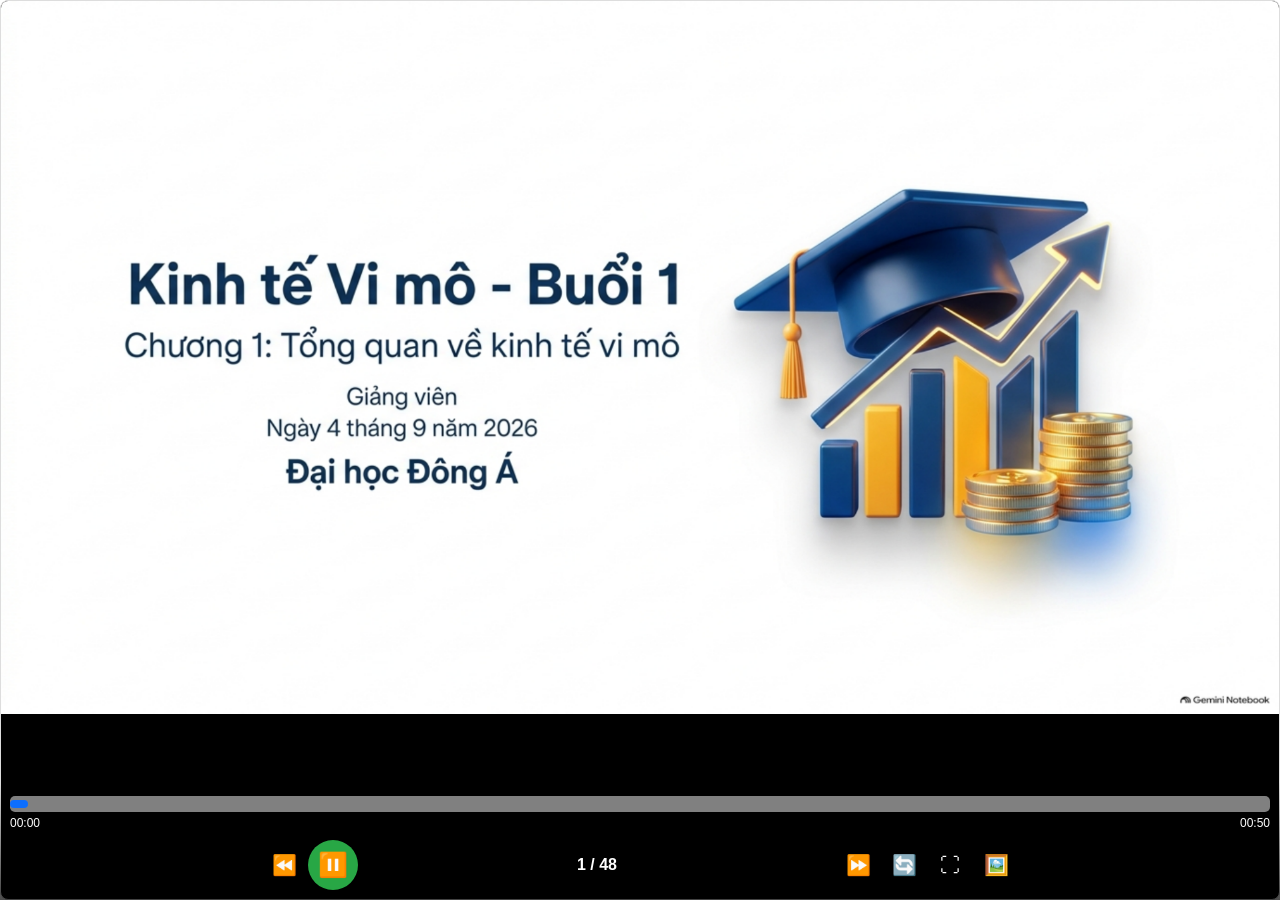
==== Video/Day_01/index.html @ 18677b77 "Initial commit" ====
<!DOCTYPE html>
<html lang="vi">

<head>
  <meta charset="UTF-8" />
  <meta name="viewport"
    content="width=device-width, initial-scale=1.0, maximum-scale=1.0, user-scalable=no, viewport-fit=cover" />
  <title>Trình phát Bài giảng — Auto‑Scroll Bật Sẵn</title>
  <style>
    :root {
      --bar-bg: rgba(0, 0, 0, 0.7);
      --bar-fg: #ffffff;
      --accent: #0d6efd;
      --ok: #28a745;
    }

    * {
      box-sizing: border-box;
    }

    html,
    body {
      height: 100%;
    }

    body {
      font-family: -apple-system, BlinkMacSystemFont, "Segoe UI", Roboto, sans-serif;
      margin: 0;
      background: #000;
      overflow: hidden;
      /* trải nghiệm xem slide */
    }

    .player-container {
      background: #fff;
      width: 100vw;
      height: 100dvh;
      display: flex;
      flex-direction: column;
      position: relative;
      /* để đặt thanh điều khiển */
    }

    /* Fallback cho Zalo/WebView không hỗ trợ API Fullscreen */
    .player-container.pseudo-fullscreen {
      position: fixed;
      top: 0;
      left: 0;
      right: 0;
      bottom: 0;
      z-index: 99999;
      width: 100%;
      height: 100%;
      background: #000;
    }

    /* 🔥 FORCE LANDSCAPE MODE (Cho Mobile Portrait) */
    .player-container.force-landscape {
      position: fixed;
      top: 0;
      left: 100vw;
      /* Đẩy sang mép phải để xoay về */
      width: 100vh;
      height: 100vw;
      z-index: 99999;
      background: #000;
      transform-origin: top left;
      transform: rotate(90deg);
      /* Ẩn thanh cuộn mặc định nếu có */
      overflow: hidden;
    }

    .slide-viewer {
      border: 1px solid #ddd;
      border-radius: 8px;
      overflow-y: auto;
      flex-grow: 1;
      position: relative;
      background: #000;
    }

    .slide-viewer img {
      width: 100%;
      height: auto;
      display: block;
    }

    /* Chế độ Fit (không cuộn) */
    .slide-viewer.fit-mode {
      overflow: hidden;
    }

    .slide-viewer.fit-mode img {
      width: 100%;
      height: 100%;
      object-fit: contain;
    }

    /* Thanh điều khiển dưới cùng */
    .bottom-bar {
      position: absolute;
      left: 0;
      right: 0;
      bottom: 0;
      padding: 10px;
      /* Tăng padding bottom cho các dòng iPhone đời mới */
      padding-bottom: calc(10px + env(safe-area-inset-bottom));
      background: linear-gradient(to top, var(--bar-bg), transparent);
      transition: transform 0.35s ease-in-out;
      transform: translateY(0);
      color: var(--bar-fg);
    }

    /* Ẩn thanh khi không tương tác */
    .player-container.inactive .bottom-bar {
      transform: translateY(100%);
    }

    .timeline-container {
      width: 100%;
      padding: 4px 0;
      margin-bottom: 6px;
    }

    .progress-bar-wrapper {
      background: rgba(255, 255, 255, 0.5);
      border-radius: 5px;
      cursor: pointer;
      padding: 4px 0;
    }

    .progress-bar {
      background: var(--accent);
      width: 0%;
      height: 8px;
      border-radius: 5px;
      transition: width 0.1s linear;
    }

    .time-display {
      display: flex;
      justify-content: space-between;
      align-items: center;
      font-size: 12px;
      margin-top: 4px;
      text-shadow: 1px 1px 2px #000;
    }

    .controls {
      display: flex;
      justify-content: center;
      align-items: center;
      gap: 2px;
      width: 100%;
      padding: 0 20%;
      /* Squeeze content to the center */
      box-sizing: border-box;
      /* Ensure padding is included in width */
    }

    .controls button {
      color: #fff;
      background: rgba(0, 0, 0, 0.3);
      border: none;
      border-radius: 50%;
      width: 44px;
      height: 44px;
      font-size: 20px;
      cursor: pointer;
      display: flex;
      align-items: center;
      justify-content: center;
      transition: background-color 0.25s;
    }

    .controls button:hover {
      background: rgba(0, 0, 0, 0.45);
    }

    #play-pause-btn {
      background: var(--ok);
      width: 50px;
      height: 50px;
      font-size: 24px;
    }

    .slide-counter {
      flex: 1;
      text-align: center;
      font-weight: 700;
      text-shadow: 1px 1px 2px #000;
    }

    /* ===================== CSS MỚI CHO LOADING ===================== */
    .loading-overlay {
      position: absolute;
      top: 0;
      left: 0;
      right: 0;
      bottom: 0;
      background: rgba(0, 0, 0, 0.5);
      display: flex;
      flex-direction: column;
      align-items: center;
      justify-content: center;
      color: #fff;
      z-index: 10;
      visibility: hidden;
      opacity: 0;
      transition: opacity 0.3s;
    }

    .loading-overlay.visible {
      visibility: visible;
      opacity: 1;
    }

    .spinner {
      width: 40px;
      height: 40px;
      border: 4px solid rgba(255, 255, 255, 0.3);
      border-top-color: #fff;
      border-radius: 50%;
      animation: spin 1s infinite linear;
      margin-bottom: 10px;
    }

    @keyframes spin {
      to {
        transform: rotate(360deg);
      }
    }

    .loading-text {
      font-size: 14px;
      text-shadow: 1px 1px 2px #000;
    }

    /* ===================== VIDEO OVERLAY ===================== */
    .video-overlay {
      position: fixed;
      top: 0;
      left: 0;
      width: 100vw;
      height: 100vh;
      background: #000;
      z-index: 200000;
      /* Must be higher than force-landscape (99999) */
      display: flex;
      flex-direction: column;
      visibility: hidden;
      opacity: 0;
      transition: opacity 0.3s;
    }

    /* Force Landscape for Video Overlay (Similar to Player Container) */
    .video-overlay.force-landscape {
      width: 100vh;
      height: 100vw;
      top: 0;
      left: 100vw;
      transform-origin: top left;
      transform: rotate(90deg);
    }

    .video-overlay.active {
      visibility: visible;
      opacity: 1;
    }

    .video-container {
      flex: 1;
      width: 100%;
      height: 100%;
      display: flex;
      align-items: center;
      justify-content: center;
    }

    .video-container iframe,
    .video-container video {
      width: 100%;
      height: 100%;
      object-fit: contain;
      border: none;
      background: #000;
      outline: none;
    }

    .video-controls {
      position: absolute;
      top: 20px;
      left: 20px;
      /* Moved to Left to avoid conflicts */
      width: auto;
      height: auto;
      background: transparent;
      border: none;
      z-index: 20002;
      pointer-events: auto;
      /* Ensure clickable */
    }

    /* Manual Play Button for Mobile */
    .video-play-overlay {
      position: absolute;
      top: 0;
      left: 0;
      width: 100%;
      height: 100%;
      display: flex;
      align-items: center;
      justify-content: center;
      background: rgba(0, 0, 0, 0.4);
      z-index: 20001;
      visibility: hidden;
      opacity: 0;
      transition: opacity 0.3s;
    }

    .video-play-overlay.visible {
      visibility: visible;
      opacity: 1;
    }

    .big-play-btn {
      width: 80px;
      height: 80px;
      border-radius: 50%;
      background: rgba(255, 255, 255, 0.9);
      color: #000;
      font-size: 40px;
      border: none;
      cursor: pointer;
      display: flex;
      align-items: center;
      justify-content: center;
      box-shadow: 0 0 20px rgba(0, 0, 0, 0.5);
    }

    .close-video-btn {
      padding: 8px 16px;
      background: rgba(40, 167, 69, 0.8);
      /* Semi-transparent Green */
      color: white;
      border: 1px solid rgba(255, 255, 255, 0.3);
      border-radius: 20px;
      font-size: 14px;
      cursor: pointer;
      font-weight: bold;
      backdrop-filter: blur(4px);
      box-shadow: 0 2px 4px rgba(0, 0, 0, 0.3);
      transition: all 0.2s ease;
    }

    .close-video-btn:hover {
      background: rgba(40, 167, 69, 1);
      transform: scale(1.05);
      box-shadow: 0 4px 8px rgba(0, 0, 0, 0.4);
    }
  </style>
</head>

<body>
  <div id="player-container" class="player-container">
    <div id="slide-viewer" class="slide-viewer" aria-label="Khu vực hiển thị slide" tabindex="0">
      <img id="slide-image" src="" alt="Slide" />
      <!-- Loading Overlay -->
      <div id="loading-overlay" class="loading-overlay">
        <div class="spinner"></div>
        <div id="loading-text" class="loading-text">Đang tải dữ liệu...</div>
      </div>
    </div>



    <div class="bottom-bar">
      <div class="timeline-container">
        <div id="progress-bar-wrapper" class="progress-bar-wrapper">
          <div id="progress-bar" class="progress-bar"></div>
        </div>
        <div class="time-display">
          <span id="current-time">00:00</span>
          <span id="total-duration">00:00</span>
        </div>
      </div>

      <div class="controls">
        <button id="prev-btn" title="Slide trước">⏪</button>
        <button id="play-pause-btn" title="Phát/Tạm dừng">▶️</button>
        <div id="slide-counter" class="slide-counter">— / —</div>
        <button id="next-btn" title="Slide tiếp theo">⏩</button>
        <button id="autoscroll-btn" title="Bật/Tắt Tự cuộn">🔄</button>
        <button id="scale-btn" title="Chế độ xem">⛶</button>
        <button id="fullscreen-btn" title="Toàn màn hình">🖼️</button>
      </div>
    </div>

    <!-- Audio Element ẩn -->
    <audio id="slide-audio" preload="auto"></audio>
  </div>

  <!-- Video Overlay (MOVED OUTSIDE) -->
  <div id="video-overlay" class="video-overlay">
    <div class="video-container">
      <!-- Native Video Element -->
      <video id="video-element" controls playsinline disablepictureinpicture controlsList="nodownload"></video>

      <!-- Manual Play Overlay -->
      <div id="video-play-overlay" class="video-play-overlay">
        <button id="big-play-btn" class="big-play-btn">▶</button>
      </div>
    </div>
    <div class="video-controls">
      <button id="close-video-btn" class="close-video-btn">Next &gt;&gt;</button>
    </div>
  </div>

  <script>
    /* ===================== CẤU HÌNH ===================== */
    const TOTAL_SLIDES = 48;
    const IMAGE_PREFIX = 'images/slide-';
    const AUDIO_PREFIX = 'audio/slide_';
    const IMG_EXT = '.png';
    const AUD_EXT = '.mp3';

    /* ==================== QUẢN LÝ TÀI NGUYÊN (New) ==================== */
    class ResourceManager {
      constructor() {
        this.cache = new Map(); // Lưu trữ trạng thái load: 'loading', 'loaded', 'error'
        this.blobs = new Map(); // Lưu trữ Blob URL nếu cần (nhưng ở đây ta preload qua Image/Audio obj)
        this.maxRetries = 5;
        this.retryDelay = 1500; // ms
        this.isZalo = /Zalo/i.test(navigator.userAgent); // Detect Zalo Browser
      }

      // Tạo key duy nhất cho resource
      getKey(type, index) { return `${type}_${index}`; }

      // Tải ảnh có retry
      loadImage(index) {
        const key = this.getKey('image', index);
        if (this.cache.has(key)) return this.cache.get(key);

        const src = `${IMAGE_PREFIX}${index}${IMG_EXT}`;
        const promise = new Promise((resolve, reject) => {
          let attempts = 0;

          const tryLoad = () => {
            attempts++;
            const img = new Image();
            img.src = src;
            img.onload = () => resolve(src); // Trả về src gốc vì browser sẽ cache
            img.onerror = () => {
              console.warn(`[Image] Lỗi tải slide ${index} (Lần ${attempts})`);
              if (attempts < this.maxRetries) {
                setTimeout(tryLoad, this.retryDelay * attempts); // Exponential backoff nhẹ
              } else {
                reject(new Error(`Không thể tải ảnh slide ${index}`));
              }
            };
          };
          tryLoad();
        });

        this.cache.set(key, promise);
        return promise;
      }

      // Tải audio có retry
      loadAudio(index) {
        const key = this.getKey('audio', index);
        if (this.cache.has(key)) return this.cache.get(key);

        const src = `${AUDIO_PREFIX}${index}${AUD_EXT}`;
        const promise = new Promise((resolve, reject) => {
          let attempts = 0;

          const tryLoad = () => {
            attempts++;
            // Dùng fetch để kiểm tra chắc chắn file tồn tại và tải về buffer dòng chảy nếu cần
            // Tuy nhiên để đơn giản và tận dụng browser cache, ta dùng Audio object
            const audio = new Audio();
            audio.preload = 'auto';
            audio.src = src;

            // Xử lý sự kiện load
            const onSuccess = () => {
              cleanup();
              resolve(src);
            };
            const onError = () => {
              cleanup();
              console.warn(`[Audio] Lỗi tải audio ${index} (Lần ${attempts})`);
              if (attempts < this.maxRetries) {
                setTimeout(tryLoad, this.retryDelay * attempts);
              } else {
                reject(new Error(`Không thể tải audio slide ${index}`));
              }
            };

            const cleanup = () => {
              audio.removeEventListener('canplaythrough', onSuccess);
              audio.removeEventListener('error', onError);
            };

            audio.addEventListener('canplaythrough', onSuccess); // Đủ dữ liệu để phát
            audio.addEventListener('error', onError);
            audio.load();
          };
          tryLoad();
        });

        this.cache.set(key, promise);
        return promise;
      }

      // Tải cả bộ cho 1 slide
      loadSlide(index) {
        return Promise.all([
          this.loadImage(index),
          this.loadAudio(index)
        ]);
      }

      // MỚI: Tải Video MP4 vào Cache (Blob)
      loadVideo(url) {
        // Zalo Fallback: Skip Blob, use Direct Stream to avoid errors
        if (this.isZalo) {
          console.log("[Video] Zalo detected. Skipping prefetch:", url);
          return Promise.resolve(url);
        }

        if (this.cache.has(url)) return this.cache.get(url);

        console.log("[Video] Prefetching:", url);
        const promise = fetch(url)
          .then(res => {
            if (!res.ok) throw new Error("Video load failed");
            return res.blob();
          })
          .then(blob => {
            const blobUrl = URL.createObjectURL(blob);
            this.blobs.set(url, blobUrl); // Store for retrieval
            return blobUrl;
          })
          .catch(err => {
            console.warn("[Video] Prefetch failed:", err);
            return url; // Fallback to original URL on error
          });

        this.cache.set(url, promise);
        return promise;
      }
    }

    /* ==================== BIẾN TOÀN CỤC ==================== */
    const resourceManager = new ResourceManager();
    const playerContainer = document.getElementById('player-container');
    const slideViewer = document.getElementById('slide-viewer');
    const slideImage = document.getElementById('slide-image');
    const slideAudio = document.getElementById('slide-audio');
    const loadingOverlay = document.getElementById('loading-overlay');
    const loadingText = document.getElementById('loading-text');

    // Video Elements
    const videoOverlay = document.getElementById('video-overlay');
    const videoElement = document.getElementById('video-element');
    const closeVideoBtn = document.getElementById('close-video-btn');
    const videoPlayOverlay = document.getElementById('video-play-overlay');
    const bigPlayBtn = document.getElementById('big-play-btn');
    const videoMap = new Map();

    const autoscrollBtn = document.getElementById('autoscroll-btn');
    const playPauseBtn = document.getElementById('play-pause-btn');
    const prevBtn = document.getElementById('prev-btn');
    const nextBtn = document.getElementById('next-btn');
    const slideCounter = document.getElementById('slide-counter');
    const scaleBtn = document.getElementById('scale-btn');
    const fullscreenBtn = document.getElementById('fullscreen-btn');
    const progressBarWrap = document.getElementById('progress-bar-wrapper');
    const progressBar = document.getElementById('progress-bar');
    const currentTimeEl = document.getElementById('current-time');
    const totalDurationEl = document.getElementById('total-duration');

    let isFitMode = false;
    let scrollAnimationId = null;
    let currentSlideIndex = 1; // Slide bắt đầu từ 1
    let isAutoscrollEnabled = true;

    /* ================= UI HELPER ================= */
    function showLoading(show, message = "Đang tải...") {
      loadingText.textContent = message;
      if (show) loadingOverlay.classList.add('visible');
      else loadingOverlay.classList.remove('visible');
    }

    function syncAutoscrollUI() {
      autoscrollBtn.classList.toggle('active', isAutoscrollEnabled);
    }

    /* ================= VIDEO LOGIC ================= */
    const FALLBACK_VIDEO_DATA = ``;

    function parseVideoData(text) {
      const lines = text.split('\n');
      /* ... skipped unchanged regex logic ... */
      let currentSlide = null;

      lines.forEach(line => {
        line = line.trim();
        if (!line) return;

        // Match "Slide 12:"
        const slideMatch = line.match(/^Slide\s+(\d+)[:\s]*/i);
        if (slideMatch) {
          currentSlide = parseInt(slideMatch[1]);
          if (!videoMap.has(currentSlide)) {
            videoMap.set(currentSlide, { url: '', duration: 0, title: '' });
          }
        }
        else if (currentSlide !== null) {
          if (line.startsWith('http')) {
            let url = line;
            // MP4 Links: Direct use
            // Drive Links: Keep existing conversion logic just in case
            if (url.includes('drive.google.com') && url.includes('/view')) {
              url = url.replace('/view', '/preview');
            }
            const data = videoMap.get(currentSlide);
            if (data) data.url = url;
          }
          // ... duration logic remains same
          else if (line.match(/^Duration[:\s]+/i)) {
            /* ... */
            const data = videoMap.get(currentSlide);
            if (data) {
              // Try "1:58"
              const timeMatch = line.match(/Duration[:\s]+(\d+):(\d+)/i);
              if (timeMatch) {
                const m = parseInt(timeMatch[1]);
                const s = parseInt(timeMatch[2]);
                data.duration = m * 60 + s;
              } else {
                const secMatch = line.match(/Duration[:\s]+(\d+)/i);
                if (secMatch) {
                  data.duration = parseInt(secMatch[1]);
                }
              }
            }
          }
          else {
            /* ... title logic ... */
            const data = videoMap.get(currentSlide);
            if (data && !data.title && !line.startsWith('Duration')) {
              data.title = line;
            }
          }
        }
      });
      console.log("Loaded Videos:", videoMap);
    }

    async function loadVideoLinks() {
      try {
        const response = await fetch('videoLink.txt');
        if (!response.ok) throw new Error("Cannot fetch videoLink.txt");
        const text = await response.text();
        parseVideoData(text);
      } catch (e) {
        console.warn("Fetch failed (likely CORS), using fallback data:", e);
        parseVideoData(FALLBACK_VIDEO_DATA);
      }
    }

    let videoTimer = null;

    async function playVideo(videoData) {
      let url = videoData.url;
      console.log("Preparing Video:", url);

      // Check Cache First
      if (resourceManager.blobs.has(url)) {
        console.log("🚀 Using Cached MP4 Blob!");
        url = resourceManager.blobs.get(url);
      } else if (resourceManager.cache.has(url)) {
        // Waiting for pending fetch
        try {
          console.log("⏳ Waiting for pending download...");
          url = await resourceManager.cache.get(url);
        } catch (e) { /* Error handled in cached promise */ }
      }

      videoElement.src = url;
      videoOverlay.classList.add('active');
      videoPlayOverlay.classList.remove('visible'); // Hide manual play button initially

      slideAudio.pause();
      cancelAnimationFrame(scrollAnimationId);

      // Setup Manual Play Interaction
      const triggerPlay = async (e) => {
        // Fail-safe: Hide overlay IMMEDIATELY so user can access native controls if script fails
        videoPlayOverlay.classList.remove('visible');

        if (e && e.stopPropagation) e.stopPropagation();

        try {
          await videoElement.play();
        } catch (e) {
          console.error("Play failed (User can now use native controls)", e);
        }
      };

      videoPlayOverlay.onclick = triggerPlay;
      bigPlayBtn.onclick = triggerPlay;

      // Play Logic with Muted Fallback
      try {
        await videoElement.play();
      } catch (e) {
        console.warn("Autoplay with sound failed. Retrying muted...", e);
        try {
          // Mobile Browser often allow autoplay if MUTED
          videoElement.muted = true;
          await videoElement.play();
          console.log("Muted autoplay started.");
          videoPlayOverlay.classList.remove('visible'); // Success! Hide overlay
        } catch (errMuted) {
          console.error("Muted autoplay also failed.", errMuted);
          // Only NOW show the big manual play button
          videoPlayOverlay.classList.add('visible');
        }
      }

      // Native Auto-Advance
      videoElement.onended = () => {
        console.log("Video ended. Auto-advancing.");
        closeVideo();
      };

      videoElement.onplay = () => {
        videoPlayOverlay.classList.remove('visible');
      };
    }

    function closeVideo() {
      videoOverlay.classList.remove('active');
      videoElement.pause();
      videoElement.src = ""; // Stop buffering
      videoElement.onended = null; // Cleanup listener

      // Chuyển slide tiếp theo
      if (currentSlideIndex < TOTAL_SLIDES) {
        showSlide(currentSlideIndex + 1);
      }
    }

    closeVideoBtn.addEventListener('click', closeVideo);

    /* ================= LOGIC CHÍNH ================= */
    async function showSlide(index) {
      // Validate index
      if (index < 1) index = 1;
      if (index > TOTAL_SLIDES) index = TOTAL_SLIDES;
      currentSlideIndex = index;

      // Stop current playback
      slideAudio.pause();
      cancelAnimationFrame(scrollAnimationId);
      showLoading(true, `Đang tải slide ${index}...`);

      // Update nút điều hướng
      prevBtn.disabled = (index === 1);
      nextBtn.disabled = (index === TOTAL_SLIDES);
      slideCounter.textContent = `${index} / ${TOTAL_SLIDES}`;

      try {
        // 1. Tải resources của slide hiện tại (hoặc lấy từ cache)
        await resourceManager.loadSlide(index);

        // 2. Gán source (lúc này đã nằm trong cache trình duyệt)
        slideImage.src = `${IMAGE_PREFIX}${index}${IMG_EXT}`;
        slideAudio.src = `${AUDIO_PREFIX}${index}${AUD_EXT}`;

        // 3. Reset view
        slideViewer.scrollTop = 0;
        showLoading(false);

        // 4. Phát audio & Auto-scroll
        try {
          await slideAudio.play();
          startAutoScrollIfNeeded();
        } catch (err) {
          console.log("Autoplay blocked or waiting for interaction", err);
          playPauseBtn.innerHTML = '▶️'; // Hiển thị nút play
        }

        // 5. Preload các slide tiếp theo (Chiến lược thông minh)
        preloadNextSlides(index);

      } catch (error) {
        console.error(error);
        showLoading(true, "Mạng không ổn định. Đang thử lại...");
        // Tự động thử lại sau 3s nếu lỗi
        setTimeout(() => showSlide(index), 3000);
      }
    }

    function preloadNextSlides(currentIndex) {
      // 1. Preload 2 slide tiếp theo (Ảnh + Audio)
      for (let i = 1; i <= 2; i++) {
        const nextIdx = currentIndex + i;
        if (nextIdx <= TOTAL_SLIDES) {
          resourceManager.loadSlide(nextIdx).catch(err => console.log(`Preload failed for ${nextIdx}`, err));
        }
      }

      // 2. Preload Video (nếu có ở slide kế tiếp)
      const nextSlideIndex = currentIndex + 1;
      if (videoMap.has(nextSlideIndex)) {
        const vidData = videoMap.get(nextSlideIndex);
        if (vidData && vidData.url && vidData.url.endsWith('.mp4')) {
          resourceManager.loadVideo(vidData.url);
        }
      }
    }

    /* ================== AUTO SCROLL & AUDIO ================== */
    function startAutoScrollIfNeeded() {
      if (isAutoscrollEnabled && !isFitMode && !slideAudio.paused && !slideAudio.ended) {
        cancelAnimationFrame(scrollAnimationId);
        scrollAnimationId = requestAnimationFrame(autoScroll);
      }
    }

    function autoScroll() {
      if (!isAutoscrollEnabled || isFitMode || slideAudio.paused || slideAudio.ended) return;
      const dur = slideAudio.duration || 0;
      const cur = slideAudio.currentTime || 0;
      if (dur > 0) {
        const scrollable = slideViewer.scrollHeight - slideViewer.clientHeight;
        const top = (cur / dur) * scrollable;
        slideViewer.scrollTop = top;
      }
      scrollAnimationId = requestAnimationFrame(autoScroll);
    }

    /* ================= LISTENERS ================= */
    slideAudio.addEventListener('play', () => {
      playPauseBtn.innerHTML = '⏸️';
      startAutoScrollIfNeeded();
    });
    slideAudio.addEventListener('pause', () => {
      playPauseBtn.innerHTML = '▶️';
      cancelAnimationFrame(scrollAnimationId);
    });
    slideAudio.addEventListener('ended', () => {
      // Kiểm tra xem slide hiện tại có video link không
      if (videoMap.has(currentSlideIndex)) {
        playVideo(videoMap.get(currentSlideIndex));
      } else {
        // Normal flow
        if (currentSlideIndex < TOTAL_SLIDES) {
          showSlide(currentSlideIndex + 1);
        }
      }
    });

    // Time Update & Progress Bar
    slideAudio.addEventListener('timeupdate', () => {
      if (!isNaN(slideAudio.duration) && slideAudio.duration > 0) {
        const pct = (slideAudio.currentTime / slideAudio.duration) * 100;
        progressBar.style.width = `${pct}%`;
        currentTimeEl.textContent = formatTime(slideAudio.currentTime);
      }
    });
    slideAudio.addEventListener('loadedmetadata', () => {
      if (!isNaN(slideAudio.duration)) totalDurationEl.textContent = formatTime(slideAudio.duration);
    });

    // Seek
    progressBarWrap.addEventListener('click', (ev) => {
      if (!slideAudio.duration) return;
      const rect = progressBarWrap.getBoundingClientRect();
      const ratio = (ev.clientX - rect.left) / rect.width;
      slideAudio.currentTime = ratio * slideAudio.duration;
    });

    // Buttons
    playPauseBtn.addEventListener('click', () => {
      if (slideAudio.paused) slideAudio.play();
      else slideAudio.pause();
    });

    prevBtn.addEventListener('click', () => {
      if (currentSlideIndex > 1) showSlide(currentSlideIndex - 1);
    });

    nextBtn.addEventListener('click', () => {
      if (currentSlideIndex < TOTAL_SLIDES) showSlide(currentSlideIndex + 1);
    });

    autoscrollBtn.addEventListener('click', () => {
      isAutoscrollEnabled = !isAutoscrollEnabled;
      syncAutoscrollUI();
      if (isAutoscrollEnabled) startAutoScrollIfNeeded();
      else cancelAnimationFrame(scrollAnimationId);
    });

    scaleBtn.addEventListener('click', () => {
      isFitMode = !isFitMode;
      slideViewer.classList.toggle('fit-mode', isFitMode);
      scaleBtn.innerHTML = isFitMode ? '↕️' : '⛶';
      if (isFitMode) cancelAnimationFrame(scrollAnimationId);
      else startAutoScrollIfNeeded();
    });

    // Fullscreen logic cải tiến cho Zalo
    function toggleFullscreen() {
      // Kiểm tra xem có đang ở chế độ pseudo-fullscreen không
      const isPseudo = playerContainer.classList.contains('pseudo-fullscreen');
      const isNative = !!document.fullscreenElement;

      if (!isNative && !isPseudo) {
        // Thử bật fullscreen native
        document.documentElement.requestFullscreen()
          .then(() => {
            // Thành công native
            screen.orientation.lock('landscape').catch(() => { });
          })
          .catch(err => {
            console.log("Fullscreen native bị chặn, chuyển sang chế độ giả lập (Zalo/Webview)", err);
            // Fallback: Maximize container bằng CSS
            playerContainer.classList.add('pseudo-fullscreen');
            fullscreenBtn.innerHTML = 'X';

            // Ép xoay ngang nếu có thể
            if (screen.orientation && typeof screen.orientation.lock === 'function') {
              screen.orientation.lock('landscape').catch(() => { });
            }
          });
      } else {
        // Đang full (native hoặc pseudo) -> Thoát
        if (isNative) {
          document.exitFullscreen();
        }
        playerContainer.classList.remove('pseudo-fullscreen');
        fullscreenBtn.innerHTML = '🖼️';

        if (screen.orientation && typeof screen.orientation.unlock === 'function') {
          screen.orientation.unlock();
        }
      }
    }
    fullscreenBtn.addEventListener('click', toggleFullscreen);

    // Lắng nghe thay đổi native để cập nhật nút và class
    document.addEventListener('fullscreenchange', () => {
      if (!document.fullscreenElement) {
        // Người dùng thoát bằng nút ESC hoặc vuốt
        playerContainer.classList.remove('pseudo-fullscreen');
        fullscreenBtn.innerHTML = '🖼️';
      } else {
        fullscreenBtn.innerHTML = 'X';
      }
    });

    // Controls Visibility
    let inactivityTimer;
    function showControlsAndResetTimer() {
      playerContainer.classList.remove('inactive');
      clearTimeout(inactivityTimer);
      inactivityTimer = setTimeout(() => {
        if (!slideAudio.paused) playerContainer.classList.add('inactive');
      }, 3000);
    }
    playerContainer.addEventListener('mousemove', showControlsAndResetTimer);
    playerContainer.addEventListener('click', showControlsAndResetTimer);
    playerContainer.addEventListener('touchstart', showControlsAndResetTimer);

    // Helpers
    function formatTime(sec) {
      const m = Math.floor(sec / 60);
      const s = Math.floor(sec % 60);
      return `${m.toString().padStart(2, '0')}:${s.toString().padStart(2, '0')}`;
    }

    /* ================= 🔥 TỰ ĐỘNG XOAY NGANG (FORCED LANDSCAPE) ================= */
    function checkOrientation() {
      // Phát hiện thiết bị di động cơ bản
      const isMobile = /Android|webOS|iPhone|iPad|iPod|BlackBerry|IEMobile|Opera Mini/i.test(navigator.userAgent);

      // Nếu là mobile VÀ màn hình đang ở chiều dọc (cao > rộng)
      if (isMobile && window.innerHeight > window.innerWidth) {
        playerContainer.classList.add('force-landscape');
        videoOverlay.classList.add('force-landscape');
      } else {
        playerContainer.classList.remove('force-landscape');
        videoOverlay.classList.remove('force-landscape');
      }
    }

    // Lắng nghe sự kiện xoay và resize
    window.addEventListener('resize', checkOrientation);
    window.addEventListener('orientationchange', checkOrientation);

    /* ================= INIT ================= */
    window.addEventListener('load', () => {
      loadVideoLinks(); // Tải link video
      showControlsAndResetTimer();
      syncAutoscrollUI();
      checkOrientation(); // Kiểm tra hướng ngay khi tải
      // Bắt đầu
      showSlide(currentSlideIndex);
    });
  </script>
</body>

</html>
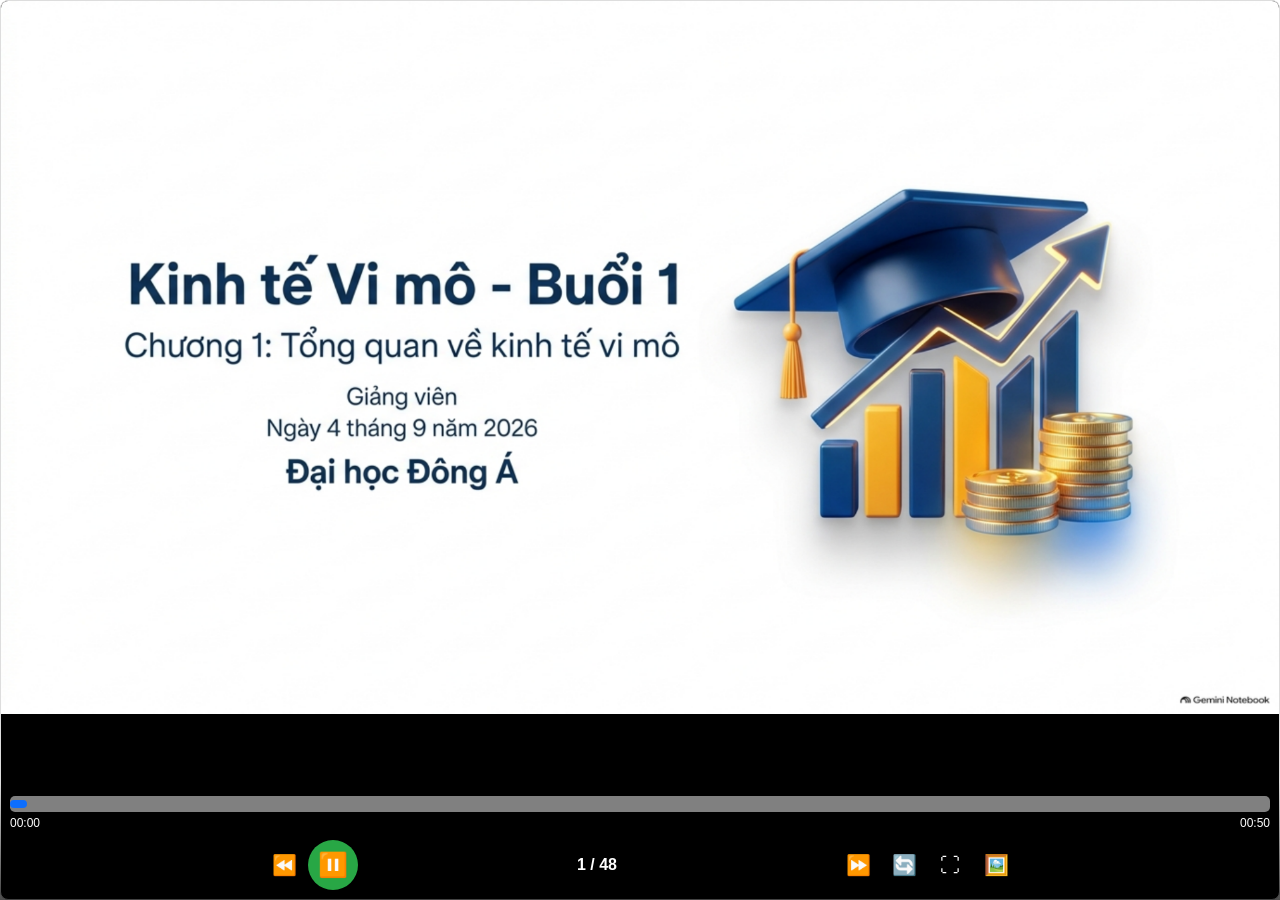
==== commit b7f9fe60: "Fix infinite loading issue on GitHub Pages by using loadedmetadata instead of canplaythrough" ====
--- a/Video/Day_01/index.html
+++ b/Video/Day_01/index.html
@@ -500,11 +500,11 @@
             };
 
             const cleanup = () => {
-              audio.removeEventListener('canplaythrough', onSuccess);
+              audio.removeEventListener('loadedmetadata', onSuccess);
               audio.removeEventListener('error', onError);
             };
 
-            audio.addEventListener('canplaythrough', onSuccess); // Đủ dữ liệu để phát
+            audio.addEventListener('loadedmetadata', onSuccess); // Đủ dữ liệu để phát
             audio.addEventListener('error', onError);
             audio.load();
           };
@@ -1017,4 +1017,4 @@
   </script>
 </body>
 
-</html>+</html>
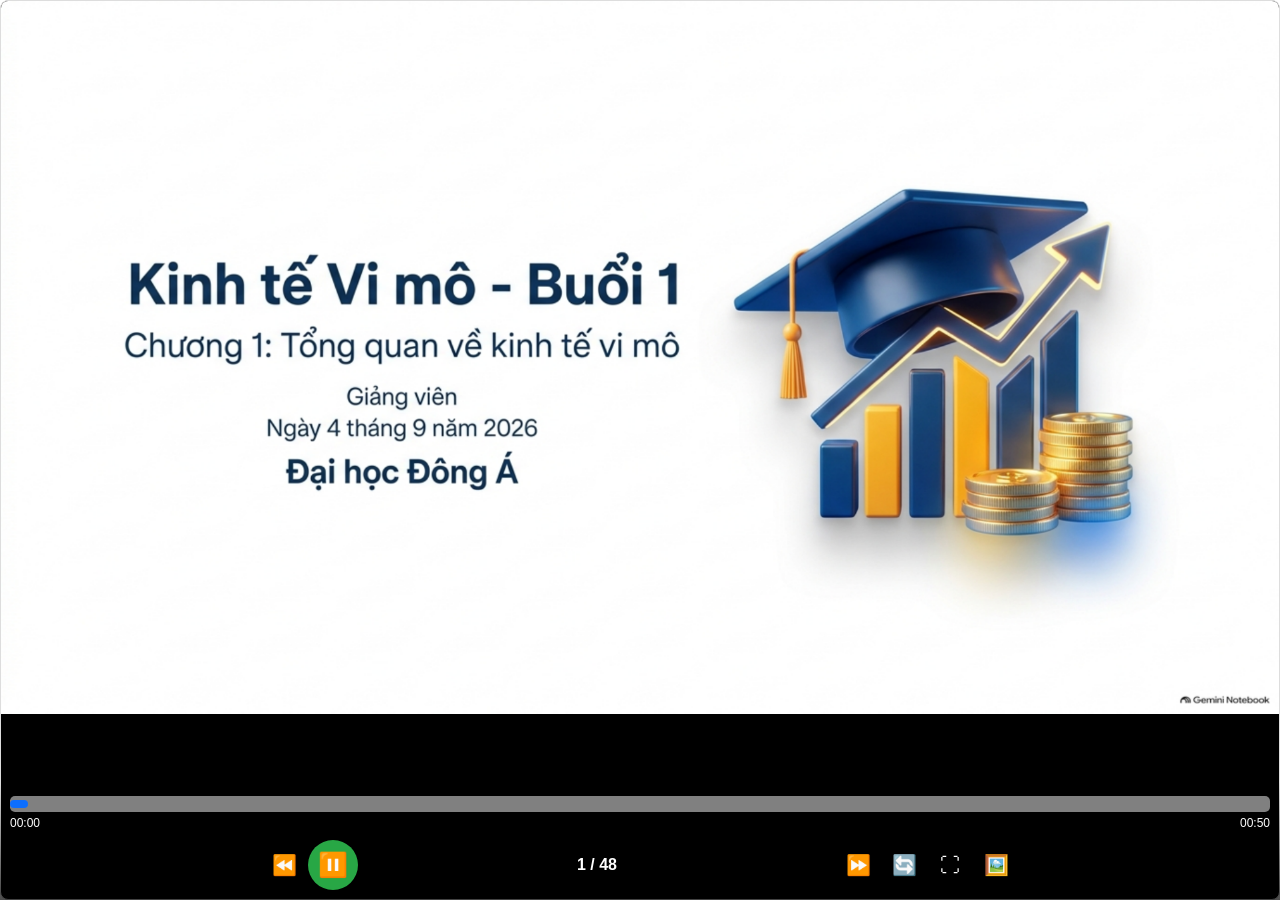
==== commit a65d41dd: "Fix infinite loading by replacing Audio preload with fetch to completely bypass browser autoplay res" ====
--- a/Video/Day_01/index.html
+++ b/Video/Day_01/index.html
@@ -478,35 +478,19 @@
 
           const tryLoad = () => {
             attempts++;
-            // Dùng fetch để kiểm tra chắc chắn file tồn tại và tải về buffer dòng chảy nếu cần
-            // Tuy nhiên để đơn giản và tận dụng browser cache, ta dùng Audio object
-            const audio = new Audio();
-            audio.preload = 'auto';
-            audio.src = src;
-
-            // Xử lý sự kiện load
-            const onSuccess = () => {
-              cleanup();
-              resolve(src);
-            };
-            const onError = () => {
-              cleanup();
-              console.warn(`[Audio] Lỗi tải audio ${index} (Lần ${attempts})`);
-              if (attempts < this.maxRetries) {
-                setTimeout(tryLoad, this.retryDelay * attempts);
-              } else {
-                reject(new Error(`Không thể tải audio slide ${index}`));
-              }
-            };
-
-            const cleanup = () => {
-              audio.removeEventListener('loadedmetadata', onSuccess);
-              audio.removeEventListener('error', onError);
-            };
-
-            audio.addEventListener('loadedmetadata', onSuccess); // Đủ dữ liệu để phát
-            audio.addEventListener('error', onError);
-            audio.load();
+            fetch(src)
+              .then(response => {
+                if (!response.ok) throw new Error("Audio load failed");
+                resolve(src);
+              })
+              .catch(err => {
+                console.warn(`[Audio] Lỗi tải audio ${index} (Lần ${attempts})`);
+                if (attempts < this.maxRetries) {
+                  setTimeout(tryLoad, this.retryDelay * attempts);
+                } else {
+                  reject(new Error(`Không thể tải audio slide ${index}`));
+                }
+              });
           };
           tryLoad();
         });
